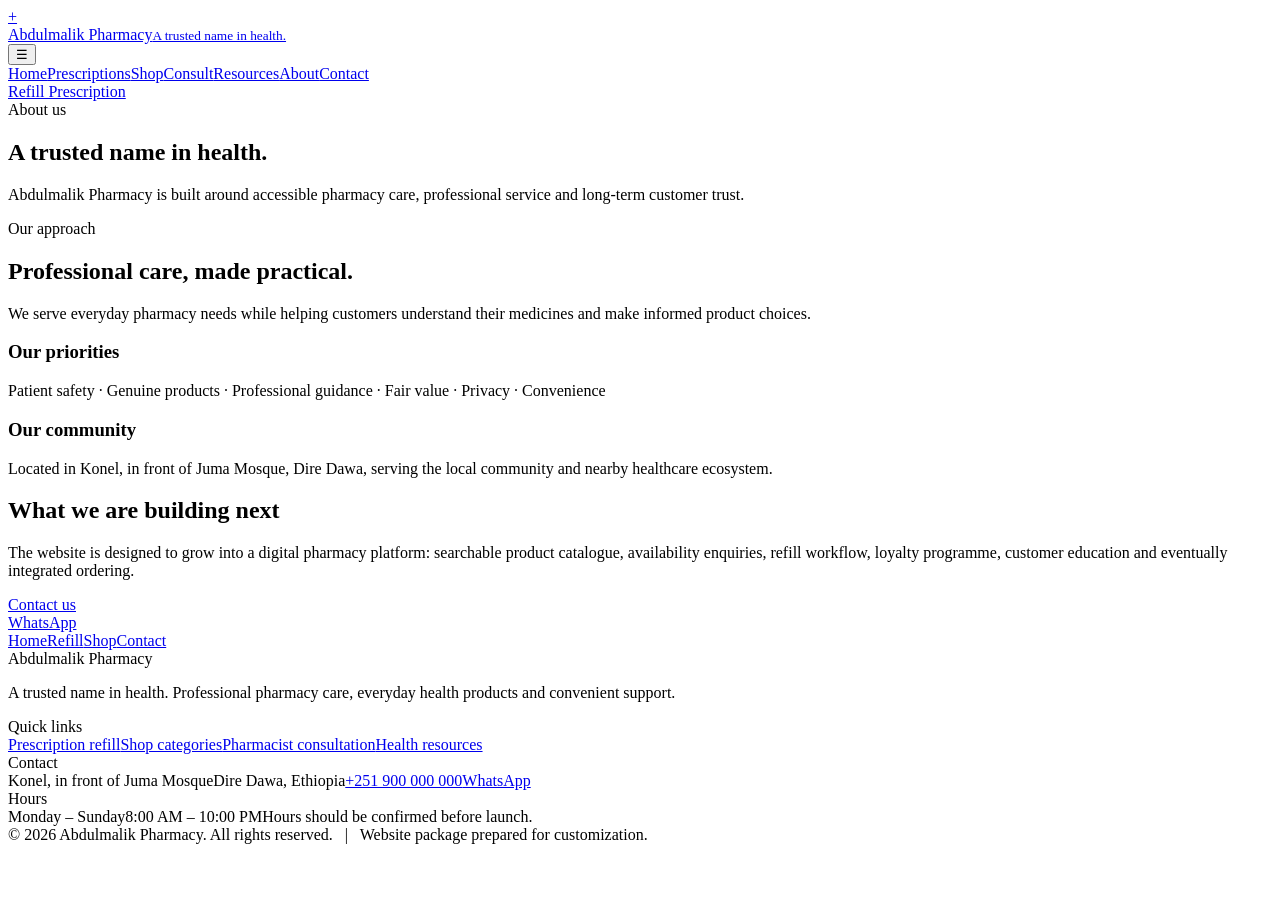
==== about.html @ 7f18e94b "Initial website upload" ====
<!doctype html>
<html lang="en"><head><meta charset="utf-8"><meta name="viewport" content="width=device-width,initial-scale=1">
<title>About | Abdulmalik Pharmacy</title><meta name="description" content="Abdulmalik Pharmacy — a trusted name in health in Dire Dawa, Ethiopia. Medicines, OTC products, supplements, personal care and pharmacist support.">
<link rel="stylesheet" href="assets/style.css"></head><body>
<header><div class="container nav"><a class="brand" href="index.html"><div class="logo">+</div><div>Abdulmalik Pharmacy<small>A trusted name in health.</small></div></a><button class="menu" aria-label="Open menu">☰</button><nav class="links"><a class="" href="index.html">Home</a><a class="" href="prescriptions.html">Prescriptions</a><a class="" href="shop.html">Shop</a><a class="" href="consultation.html">Consult</a><a class="" href="resources.html">Resources</a><a class="active" href="about.html">About</a><a class="" href="contact.html">Contact</a></nav><a class="btn btn-primary" href="prescriptions.html">Refill Prescription</a></div></header>

<main><section class="page-hero"><div class="container"><span class="kicker">About us</span><h1>A trusted name in health.</h1><p class="lead">Abdulmalik Pharmacy is built around accessible pharmacy care, professional service and long-term customer trust.</p></div></section>
<section class="section"><div class="container grid-3">
<div><span class="kicker">Our approach</span><h2>Professional care, made practical.</h2><p class="muted">We serve everyday pharmacy needs while helping customers understand their medicines and make informed product choices.</p></div>
<div class="card"><h3>Our priorities</h3><p class="muted">Patient safety · Genuine products · Professional guidance · Fair value · Privacy · Convenience</p></div>
<div class="card"><h3>Our community</h3><p class="muted">Located in Konel, in front of Juma Mosque, Dire Dawa, serving the local community and nearby healthcare ecosystem.</p></div>
</div></section>
<section class="section alt"><div class="container"><div class="cta"><h2>What we are building next</h2><p class="muted">The website is designed to grow into a digital pharmacy platform: searchable product catalogue, availability enquiries, refill workflow, loyalty programme, customer education and eventually integrated ordering.</p><a class="btn btn-teal" href="contact.html">Contact us</a></div></div></section></main>
<a class="whatsapp" href="https://wa.me/251900000000" target="_blank" rel="noopener">WhatsApp</a>
<div class="mobilebar"><a href="index.html">Home</a><a href="prescriptions.html">Refill</a><a href="shop.html">Shop</a><a href="contact.html">Contact</a></div>
<footer><div class="container"><div class="footer-grid">
<div><div class="footer-title">Abdulmalik Pharmacy</div><p>A trusted name in health. Professional pharmacy care, everyday health products and convenient support.</p></div>
<div><div class="footer-title">Quick links</div><div class="footer-links"><a href="prescriptions.html">Prescription refill</a><a href="shop.html">Shop categories</a><a href="consultation.html">Pharmacist consultation</a><a href="resources.html">Health resources</a></div></div>
<div><div class="footer-title">Contact</div><div class="footer-links"><span>Konel, in front of Juma Mosque</span><span>Dire Dawa, Ethiopia</span><a href="tel:+251900000000">+251 900 000 000</a><a href="https://wa.me/251900000000">WhatsApp</a></div></div>
<div><div class="footer-title">Hours</div><div class="footer-links"><span>Monday – Sunday</span><span>8:00 AM – 10:00 PM</span><span>Hours should be confirmed before launch.</span></div></div>
</div><div class="copyright">© 2026 Abdulmalik Pharmacy. All rights reserved. &nbsp; | &nbsp; Website package prepared for customization.</div></div></footer>
<script src="assets/script.js"></script></body></html>
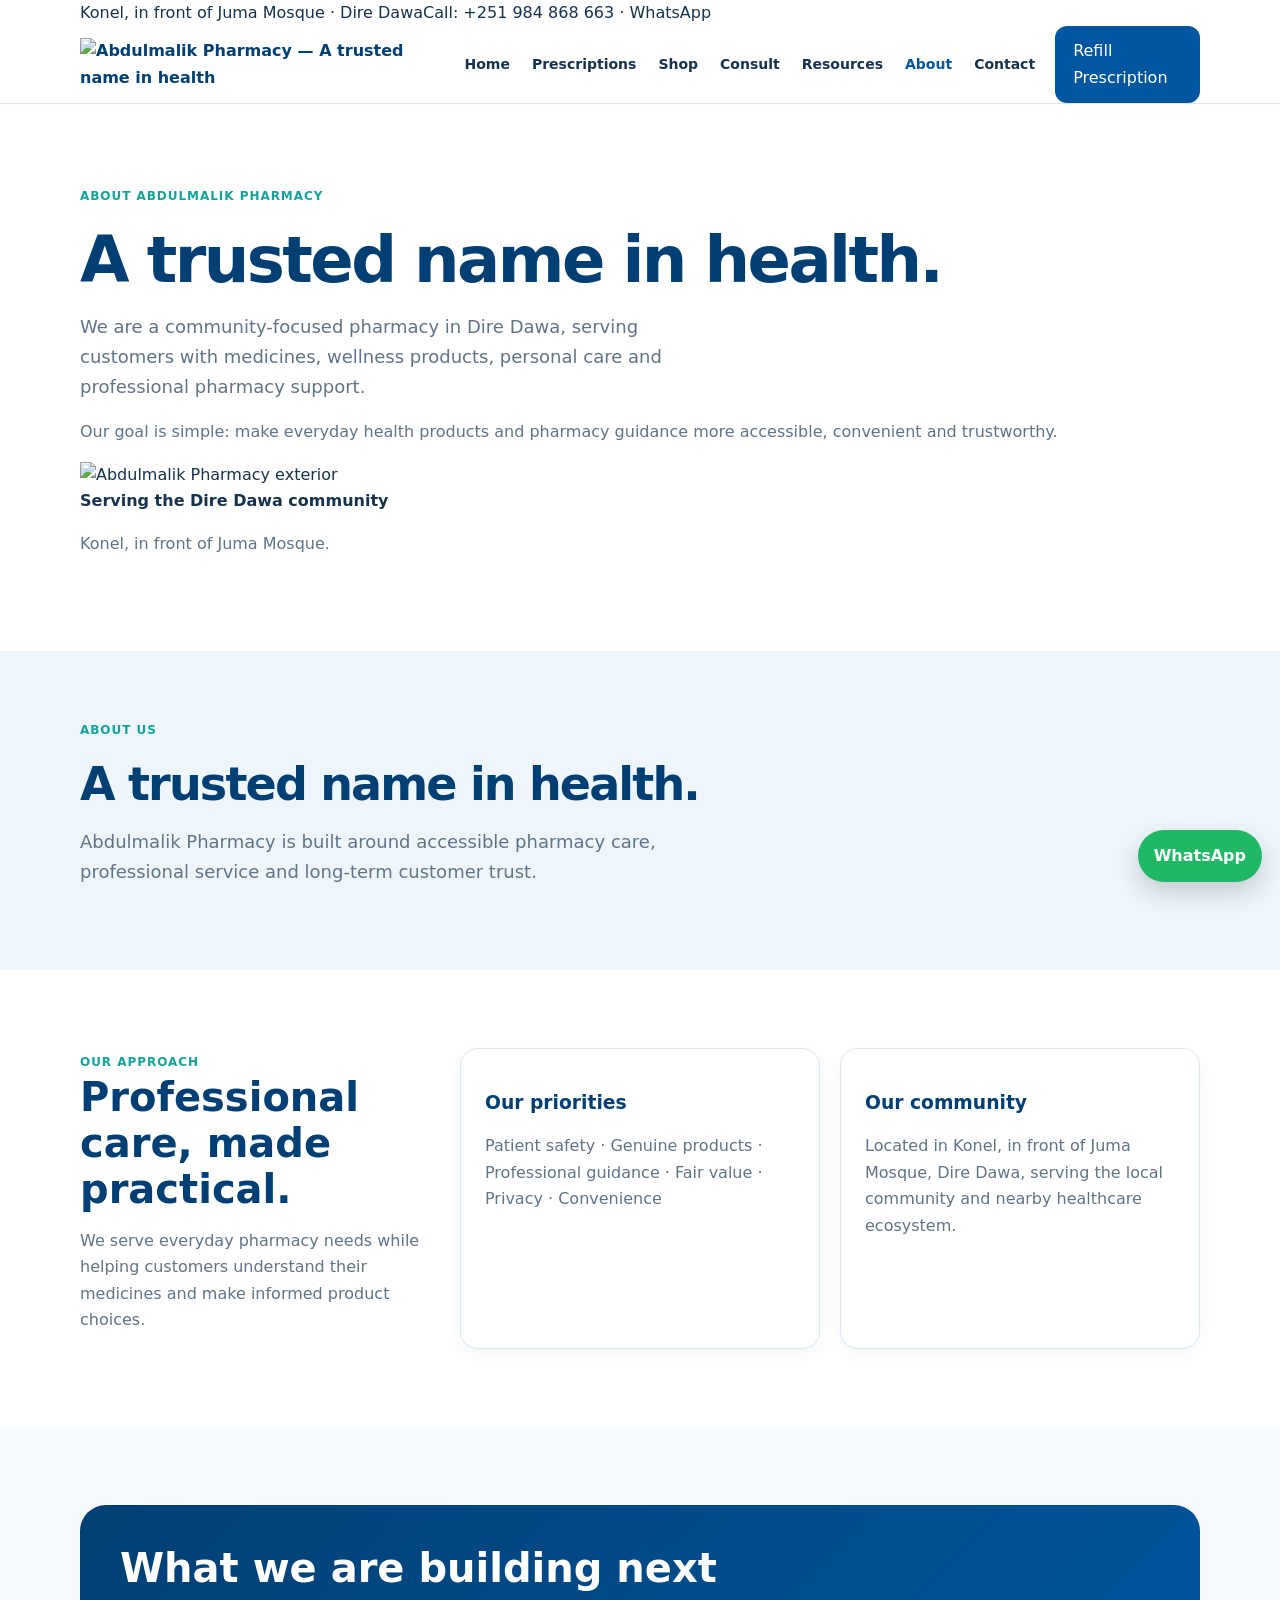
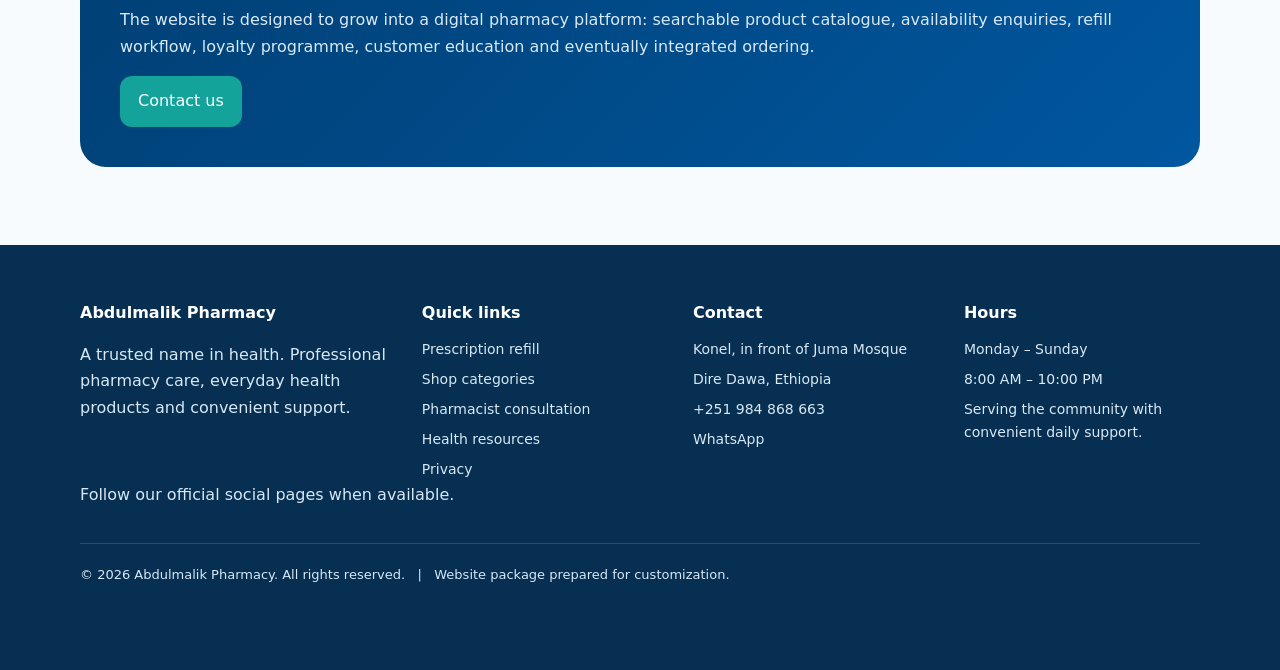
==== commit 5834847e: "Add files via upload" ====
--- a/about.html
+++ b/about.html
@@ -1,22 +1,22 @@
 <!doctype html>
 <html lang="en"><head><meta charset="utf-8"><meta name="viewport" content="width=device-width,initial-scale=1">
 <title>About | Abdulmalik Pharmacy</title><meta name="description" content="Abdulmalik Pharmacy — a trusted name in health in Dire Dawa, Ethiopia. Medicines, OTC products, supplements, personal care and pharmacist support.">
-<link rel="stylesheet" href="assets/style.css"></head><body>
-<header><div class="container nav"><a class="brand" href="index.html"><div class="logo">+</div><div>Abdulmalik Pharmacy<small>A trusted name in health.</small></div></a><button class="menu" aria-label="Open menu">☰</button><nav class="links"><a class="" href="index.html">Home</a><a class="" href="prescriptions.html">Prescriptions</a><a class="" href="shop.html">Shop</a><a class="" href="consultation.html">Consult</a><a class="" href="resources.html">Resources</a><a class="active" href="about.html">About</a><a class="" href="contact.html">Contact</a></nav><a class="btn btn-primary" href="prescriptions.html">Refill Prescription</a></div></header>
+<link rel="stylesheet" href="assets/style.css"></head><body><div class="utility-strip"><div class="container"><span>Konel, in front of Juma Mosque · Dire Dawa</span><span><a href="tel:+251984868663">Call: +251 984 868 663</a> · <a href="https://wa.me/251984868663" target="_blank" rel="noopener">WhatsApp</a></span></div></div>
+<header><div class="container nav"><a class="brand" href="index.html"><div><img class="logo-img" src="assets/logo.png" alt="Abdulmalik Pharmacy — A trusted name in health"></div></a><button class="menu" aria-label="Open menu">☰</button><nav class="links"><a class="" href="index.html">Home</a><a class="" href="prescriptions.html">Prescriptions</a><a class="" href="shop.html">Shop</a><a class="" href="consultation.html">Consult</a><a class="" href="resources.html">Resources</a><a class="active" href="about.html">About</a><a class="" href="contact.html">Contact</a></nav><a class="btn btn-primary" href="prescriptions.html">Refill Prescription</a></div></header>
 
-<main><section class="page-hero"><div class="container"><span class="kicker">About us</span><h1>A trusted name in health.</h1><p class="lead">Abdulmalik Pharmacy is built around accessible pharmacy care, professional service and long-term customer trust.</p></div></section>
+<main><section class="section"><div class="container"><div class="grid-2"><div><span class="kicker">About Abdulmalik Pharmacy</span><h1>A trusted name in health.</h1><p class="lead">We are a community-focused pharmacy in Dire Dawa, serving customers with medicines, wellness products, personal care and professional pharmacy support.</p><p class="muted">Our goal is simple: make everyday health products and pharmacy guidance more accessible, convenient and trustworthy.</p></div><div class="photo-card"><img src="assets/images/storefront.jpg" alt="Abdulmalik Pharmacy exterior"><div class="photo-copy"><strong>Serving the Dire Dawa community</strong><p class="muted">Konel, in front of Juma Mosque.</p></div></div></div></div></section><section class="page-hero"><div class="container"><span class="kicker">About us</span><h1>A trusted name in health.</h1><p class="lead">Abdulmalik Pharmacy is built around accessible pharmacy care, professional service and long-term customer trust.</p></div></section>
 <section class="section"><div class="container grid-3">
 <div><span class="kicker">Our approach</span><h2>Professional care, made practical.</h2><p class="muted">We serve everyday pharmacy needs while helping customers understand their medicines and make informed product choices.</p></div>
 <div class="card"><h3>Our priorities</h3><p class="muted">Patient safety · Genuine products · Professional guidance · Fair value · Privacy · Convenience</p></div>
 <div class="card"><h3>Our community</h3><p class="muted">Located in Konel, in front of Juma Mosque, Dire Dawa, serving the local community and nearby healthcare ecosystem.</p></div>
 </div></section>
 <section class="section alt"><div class="container"><div class="cta"><h2>What we are building next</h2><p class="muted">The website is designed to grow into a digital pharmacy platform: searchable product catalogue, availability enquiries, refill workflow, loyalty programme, customer education and eventually integrated ordering.</p><a class="btn btn-teal" href="contact.html">Contact us</a></div></div></section></main>
-<a class="whatsapp" href="https://wa.me/251900000000" target="_blank" rel="noopener">WhatsApp</a>
+<a class="whatsapp" href="https://wa.me/251984868663" target="_blank" rel="noopener">WhatsApp</a>
 <div class="mobilebar"><a href="index.html">Home</a><a href="prescriptions.html">Refill</a><a href="shop.html">Shop</a><a href="contact.html">Contact</a></div>
 <footer><div class="container"><div class="footer-grid">
 <div><div class="footer-title">Abdulmalik Pharmacy</div><p>A trusted name in health. Professional pharmacy care, everyday health products and convenient support.</p></div>
-<div><div class="footer-title">Quick links</div><div class="footer-links"><a href="prescriptions.html">Prescription refill</a><a href="shop.html">Shop categories</a><a href="consultation.html">Pharmacist consultation</a><a href="resources.html">Health resources</a></div></div>
-<div><div class="footer-title">Contact</div><div class="footer-links"><span>Konel, in front of Juma Mosque</span><span>Dire Dawa, Ethiopia</span><a href="tel:+251900000000">+251 900 000 000</a><a href="https://wa.me/251900000000">WhatsApp</a></div></div>
-<div><div class="footer-title">Hours</div><div class="footer-links"><span>Monday – Sunday</span><span>8:00 AM – 10:00 PM</span><span>Hours should be confirmed before launch.</span></div></div>
-</div><div class="copyright">© 2026 Abdulmalik Pharmacy. All rights reserved. &nbsp; | &nbsp; Website package prepared for customization.</div></div></footer>
+<div><div class="footer-title">Quick links</div><div class="footer-links"><a href="prescriptions.html">Prescription refill</a><a href="shop.html">Shop categories</a><a href="consultation.html">Pharmacist consultation</a><a href="resources.html">Health resources</a><a href="privacy.html">Privacy</a></div></div>
+<div><div class="footer-title">Contact</div><div class="footer-links"><span>Konel, in front of Juma Mosque</span><span>Dire Dawa, Ethiopia</span><a href="tel:+251984868663">+251 984 868 663</a><a href="https://wa.me/251984868663">WhatsApp</a></div></div>
+<div><div class="footer-title">Hours</div><div class="footer-links"><span>Monday – Sunday</span><span>8:00 AM – 10:00 PM</span><span>Serving the community with convenient daily support.</span></div></div>
+</div><div class="social-links"><span class="small-note">Follow our official social pages when available.</span></div><div class="copyright">© 2026 Abdulmalik Pharmacy. All rights reserved. &nbsp; | &nbsp; Website package prepared for customization.</div></div></footer>
 <script src="assets/script.js"></script></body></html>
--- a/assets/style.css
+++ b/assets/style.css
@@ -0,0 +1,38 @@
+
+:root{
+  --blue:#0057A0;--navy:#003F73;--teal:#14A39A;--sky:#EEF6FC;--ink:#17324D;
+  --muted:#617386;--white:#fff;--line:#DCE8F2;--shadow:0 12px 32px rgba(0,63,115,.10);
+  --radius:18px;
+}
+*{box-sizing:border-box}html{scroll-behavior:smooth}body{margin:0;font-family:Inter,system-ui,-apple-system,Segoe UI,Roboto,Arial,sans-serif;color:var(--ink);background:#fff;line-height:1.65}
+a{color:inherit;text-decoration:none}.container{width:min(1120px,92%);margin:auto}
+header{position:sticky;top:0;z-index:50;background:rgba(255,255,255,.96);backdrop-filter:blur(10px);border-bottom:1px solid var(--line)}
+.nav{min-height:74px;display:flex;align-items:center;justify-content:space-between;gap:20px}.brand{display:flex;align-items:center;gap:12px;font-weight:800;color:var(--navy)}
+.logo{width:44px;height:44px;border-radius:13px;background:linear-gradient(135deg,var(--blue),var(--teal));display:grid;place-items:center;color:white;font-weight:900;font-size:22px;box-shadow:var(--shadow)}
+.brand small{display:block;color:var(--muted);font-weight:500;font-size:11px}.links{display:flex;gap:22px;align-items:center;font-weight:650;font-size:14px}.links a:hover,.links a.active{color:var(--blue)}
+.btn{display:inline-flex;align-items:center;justify-content:center;gap:8px;border:0;border-radius:12px;padding:12px 18px;font-weight:800;cursor:pointer;font:inherit}.btn-primary{background:var(--blue);color:#fff}.btn-primary:hover{background:var(--navy)}.btn-secondary{background:#fff;color:var(--blue);border:1px solid #BFD7E9}.btn-teal{background:var(--teal);color:#fff}
+.menu{display:none;background:none;border:0;font-size:28px;color:var(--navy)}
+.hero{background:linear-gradient(135deg,#f8fcff 0%,#eef8fb 100%);padding:82px 0 72px}.hero-grid{display:grid;grid-template-columns:1.1fr .9fr;gap:55px;align-items:center}
+.eyebrow{display:inline-flex;background:#e3f5f3;color:#087b74;border-radius:999px;padding:7px 12px;font-weight:800;font-size:12px;text-transform:uppercase;letter-spacing:.05em}
+h1{font-size:clamp(40px,6vw,64px);line-height:1.06;margin:18px 0;color:var(--navy);letter-spacing:-.04em}h2{font-size:clamp(28px,4vw,40px);line-height:1.15;color:var(--navy);margin:0 0 12px}h3{color:var(--navy);line-height:1.25}
+.lead{font-size:18px;color:var(--muted);max-width:650px}.actions{display:flex;gap:12px;flex-wrap:wrap;margin-top:26px}
+.hero-card{background:#fff;border:1px solid var(--line);border-radius:24px;padding:28px;box-shadow:var(--shadow)}.hero-visual{min-height:390px;border-radius:24px;background:linear-gradient(145deg,#dff1fb,#e2f8f5);display:flex;align-items:center;justify-content:center;position:relative;overflow:hidden}
+.cross{font-size:120px;font-weight:900;color:rgba(0,87,160,.12)}.float{position:absolute;background:#fff;padding:14px 16px;border-radius:15px;box-shadow:var(--shadow);font-weight:800}.f1{top:22%;left:8%}.f2{bottom:16%;right:7%}
+.section{padding:78px 0}.section.alt{background:#f7fbfe}.center{text-align:center}.muted{color:var(--muted)}.kicker{color:var(--teal);font-weight:850;text-transform:uppercase;font-size:12px;letter-spacing:.08em}
+.grid-3{display:grid;grid-template-columns:repeat(3,1fr);gap:20px}.grid-4{display:grid;grid-template-columns:repeat(4,1fr);gap:18px}.card{border:1px solid var(--line);border-radius:var(--radius);padding:24px;background:#fff;box-shadow:0 5px 18px rgba(0,63,115,.05)}.icon{width:46px;height:46px;border-radius:14px;background:var(--sky);display:grid;place-items:center;font-size:22px;margin-bottom:15px}
+.badges{display:grid;grid-template-columns:repeat(4,1fr);gap:14px;margin-top:30px}.badge{padding:16px;border:1px solid var(--line);border-radius:14px;text-align:center;background:#fff;font-weight:800}.badge span{display:block;color:var(--muted);font-size:12px;font-weight:550;margin-top:3px}
+.page-hero{padding:65px 0;background:var(--sky)}.page-hero h1{font-size:46px;margin-bottom:10px}
+.form-wrap{max-width:760px;margin:auto}.form{display:grid;gap:15px}.two{display:grid;grid-template-columns:1fr 1fr;gap:15px}label{font-weight:750;font-size:14px}input,select,textarea{width:100%;margin-top:7px;border:1px solid #C9D9E6;border-radius:11px;padding:13px 14px;font:inherit;color:var(--ink);background:#fff}textarea{min-height:130px;resize:vertical}.notice{padding:14px 16px;border-radius:12px;background:#fff8e7;border:1px solid #f2dda4;color:#765b13;font-size:14px}
+.category{padding:22px}.category h3{margin:10px 0 5px}.tag{display:inline-block;padding:6px 10px;border-radius:999px;background:#eef6fc;color:var(--blue);font-size:12px;font-weight:800;margin:4px}
+.product{display:flex;flex-direction:column}.product .top{height:120px;border-radius:15px;background:linear-gradient(135deg,#eef6fc,#e7f8f6);display:grid;place-items:center;font-size:44px}.product .body{padding-top:16px}.product .btn{margin-top:auto;width:100%}
+.article{overflow:hidden}.article-img{height:150px;background:linear-gradient(135deg,#d9effa,#e1f8f5);display:grid;place-items:center;font-size:48px}.article-body{padding:20px}
+.contact-grid{display:grid;grid-template-columns:.9fr 1.1fr;gap:25px}.map{min-height:380px;border:0;width:100%;border-radius:18px;background:#eaf3f9}
+.cta{background:linear-gradient(135deg,var(--navy),var(--blue));color:#fff;border-radius:26px;padding:40px}.cta h2{color:#fff}.cta .muted{color:#d9e9f5}
+footer{background:#062f52;color:#d8e8f4;padding:55px 0 85px}.footer-grid{display:grid;grid-template-columns:1.3fr 1fr 1fr 1fr;gap:35px}.footer-title{color:#fff;font-weight:850;margin-bottom:12px}.footer-links{display:grid;gap:7px;font-size:14px}.copyright{border-top:1px solid rgba(255,255,255,.15);margin-top:35px;padding-top:20px;font-size:13px}
+.whatsapp{position:fixed;right:18px;bottom:18px;z-index:60;background:#20b866;color:#fff;padding:13px 16px;border-radius:999px;font-weight:900;box-shadow:0 10px 25px rgba(0,0,0,.18)}
+.mobilebar{display:none}
+@media(max-width:850px){
+ .links{display:none}.menu{display:block}.nav.open .links{display:flex;position:absolute;top:74px;left:0;right:0;background:#fff;padding:18px 4%;border-bottom:1px solid var(--line);flex-direction:column;align-items:flex-start}
+ .hero-grid,.contact-grid{grid-template-columns:1fr}.hero{padding-top:55px}.hero-visual{min-height:270px}.grid-3{grid-template-columns:1fr}.grid-4{grid-template-columns:1fr 1fr}.badges{grid-template-columns:1fr 1fr}.two{grid-template-columns:1fr}.footer-grid{grid-template-columns:1fr 1fr}.mobilebar{display:flex;position:fixed;bottom:0;left:0;right:0;background:#fff;border-top:1px solid var(--line);z-index:55;padding:8px;gap:8px}.mobilebar a{flex:1;text-align:center;padding:9px;border-radius:10px;background:var(--sky);font-size:12px;font-weight:850}.whatsapp{bottom:72px}
+}
+@media(max-width:520px){.grid-4,.badges,.footer-grid{grid-template-columns:1fr}.section{padding:58px 0}h1{font-size:42px}.page-hero h1{font-size:38px}}
